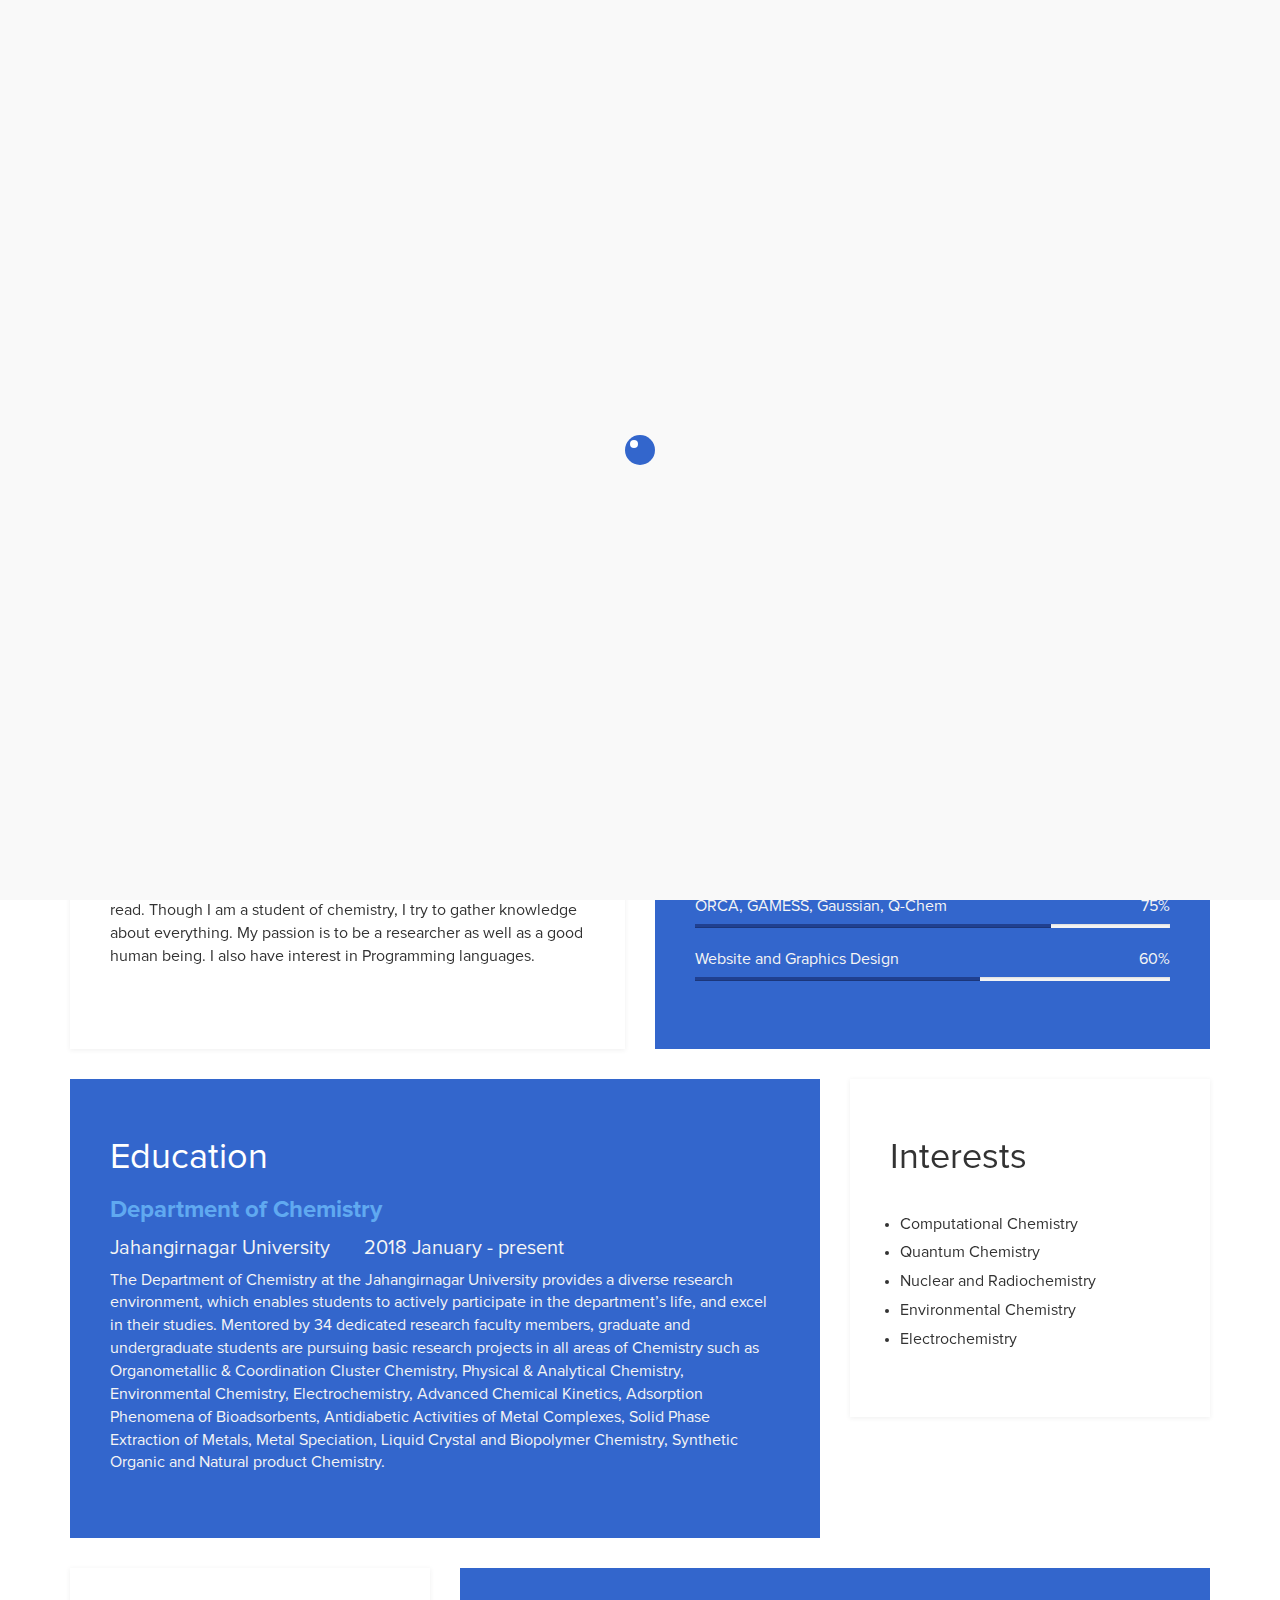
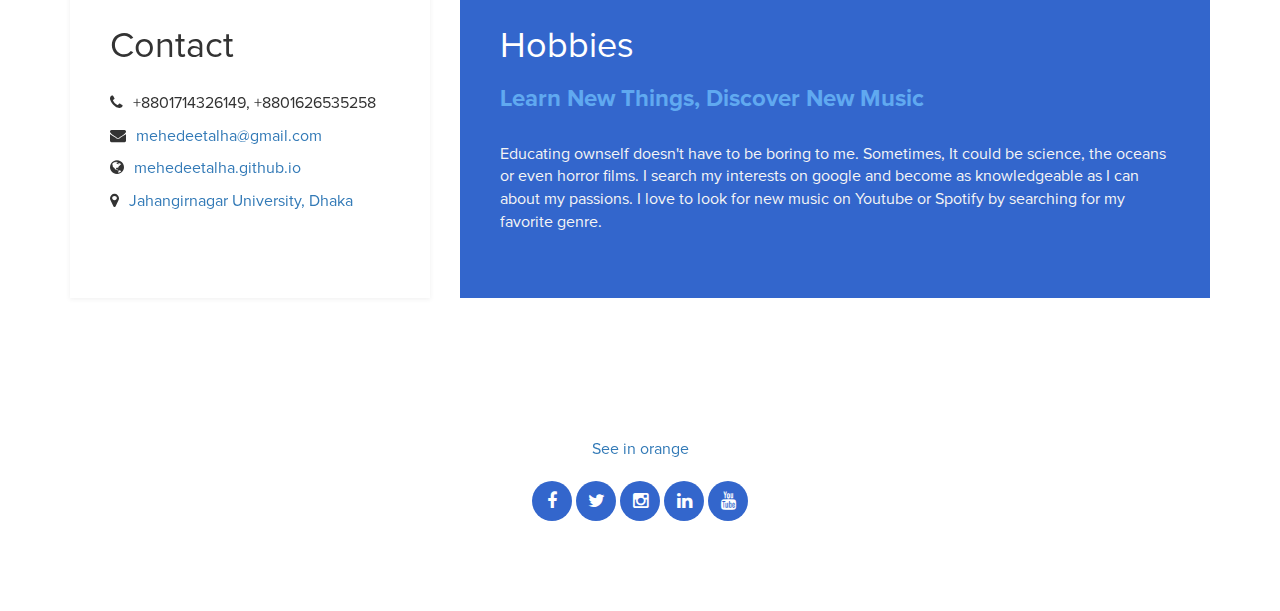
==== index.html @ 6bd72d48 "Update index.html" ====
<!DOCTYPE html>
<html lang="en">
  <head>
	  <link rel="icon" href="images/icon.png">
    <meta http-equiv="content-type" content="text/html; charset=utf-8">
    <title>Mehedee Hasan Talha</title>
    <meta http-equiv="X-UA-Compatible" content="IE=Edge">
    <meta name="viewport" content="width=device-width, initial-scale=1">
    <meta name="keywords" content="">
    <meta name="description" content="">
    <link rel="stylesheet" href="css/bootstrap.min.css">
    <link rel="stylesheet" href="css/font-awesome.min.css">
    <link rel="stylesheet" href="css/mht.css">
  </head>
  <body data-spy="scroll" data-target=".navbar-collapse">
    <!-- preloader section -->
    <div class="preloader"> 
      <div class="sk-spinner sk-spinner-wordpress"> <span class="sk-inner-circle"></span>
      </div>
    </div>
    <!-- header section -->
    <header>
      <div class="container">
        <div class="row">
          <div class="col-md-12 col-sm-12"> <img src="images/profile.jpg"

              class="img-responsive img-circle tm-border" alt="profile picture">
            <hr>
            <h1 class="tm-title bold shadow">Hi, I am Mehedee Hasan Talha</h1>
            <h1 class="white bold shadow">An Educational Utopians</h1>
          </div>
        </div>
      </div>
    </header>
    <!-- about and skills section -->
    <section class="container">
      <div class="row">
        <div class="col-md-6 col-sm-12">
          <div class="about">
            <h3 class="accent">My dream is to be a....</h3>
            <h2>Computational Chemist</h2>
            <p>I believe that I was born to do something for the world. I love to read. Though I am a student of chemistry, I try to gather knowledge about everything. My passion is to be a researcher as well as a good human being. I also have interest in Programming languages.</p>
          </div>
        </div>
        <div class="col-md-6 col-sm-12">
          <div class="skills">
            <h2 class="white">Skills</h2>
            <strong>Python, Java, C++</strong> <span class="pull-right">70%</span>
            <div class="progress">
              <div class="progress-bar progress-bar-primary" role="progressbar"

                aria-valuenow="70" aria-valuemin="0" aria-valuemax="100" style="width: 70%;"></div>
            </div>
            <strong>ORCA, GAMESS, Gaussian, Q-Chem</strong> <span class="pull-right">75%</span>
            <div class="progress">
              <div class="progress-bar progress-bar-primary" role="progressbar"

                aria-valuenow="75" aria-valuemin="0" aria-valuemax="100" style="width: 75%;"></div>
            </div>
            <strong>Website and Graphics Design</strong> <span class="pull-right">60%</span>
            <div class="progress">
              <div class="progress-bar progress-bar-primary" role="progressbar"

                aria-valuenow="60" aria-valuemin="0" aria-valuemax="100" style="width: 60%;"></div>
            </div>
          </div>
        </div>
      </div>
    </section>
    <!-- education and languages -->
    <section class="container">
      <div class="row">
        <div class="col-md-8 col-sm-12">
          <div class="education">
            <h2 class="white">Education</h2>
            <div class="education-content">
              <h4 class="education-title accent">Department of Chemistry</h4>
              <div class="education-school">
                <h5>Jahangirnagar University</h5>
                <span></span>
                <h5>2018 January - present</h5>
              </div>
              <p class="education-description">The Department of Chemistry at the Jahangirnagar University provides a diverse research environment, which enables students to actively participate in the department’s life, and excel in their studies. Mentored by 34 dedicated research faculty members, graduate and undergraduate students are pursuing basic research projects in all areas of Chemistry such as Organometallic & Coordination Cluster Chemistry, Physical & Analytical Chemistry, Environmental Chemistry, Electrochemistry, Advanced Chemical Kinetics, Adsorption Phenomena of Bioadsorbents, Antidiabetic Activities of Metal Complexes, Solid Phase Extraction of Metals, Metal Speciation, Liquid Crystal and Biopolymer Chemistry, Synthetic Organic and Natural product Chemistry.</p>
            </div>
          </div>
        </div>
        <div class="col-md-4 col-sm-12">
          <div class="languages">
            <h2>Interests</h2>
            <ul>
              <li>Computational Chemistry</li>
              <li>Quantum Chemistry</li>
              <li>Nuclear and Radiochemistry</li>
              <li>Environmental Chemistry</li>
			  <li>Electrochemistry</li>
            </ul>
          </div>
        </div>
      </div>
    </section>
    <!-- contact and experience -->
    <section class="container">
      <div class="row">
        <div class="col-md-4 col-sm-12">
          <div class="contact">
            <h2>Contact</h2>
            <p><i class="fa fa-phone"></i> +8801714326149, +8801626535258</p>
            <p><i class="fa fa-envelope"></i><a target="_blank" href="https://mail.google.com/mail/?view=cm&fs=1&tf=1&to=mehedeetalha@gmail.com&body=Hello Talha,"> mehedeetalha@gmail.com</a></p>
            <p><i class="fa fa-globe"></i><a href="https://mehedeetalha.github.io/"> mehedeetalha.github.io</a></p>
	<p><i class="fa fa-map-marker"></i><a target="_blank" href="https://juniv.edu/department/chem"> Jahangirnagar University, Dhaka</a></p>
          </div>
        </div>
        <div class="col-md-8 col-sm-12">
          <div class="experience">
            <h2 class="white">Hobbies</h2>
            <div class="experience-content">
              <h4 class="experience-title accent">Learn New Things, Discover New Music</h4>
			  <h5> </h5>
              <p class="education-description">Educating ownself doesn't have to be boring to me. Sometimes, It could be science, the oceans or even horror films. I search my interests on google and become as knowledgeable as I can about my passions. I love to look for new music on Youtube or Spotify by searching for my favorite genre.</p>
            </div>
          </div>
        </div>
      </div>
    </section>
    <!-- footer section -->
    <footer>
      <div class="container">
        <div class="row">
          <div class="col-md-12 col-sm-12">
<p><a href="index-orange.html">See in orange</a></p>
            <ul class="social-icons">
              <li><a target="_blank" href="https://www.facebook.com/mehedeetalha" class="fa fa-facebook"></a><br>
              </li>
              <li><a target="_blank" href="https://www.twitter.com/mehedeetalha" class="fa fa-twitter"></a><br>
              </li>
              <li><a target="_blank" href="https://www.instagram.com/mehedeehasantalha" class="fa fa-instagram"></a><br>
              </li>
              <li><a target="_blank" href="https://www.linkedin.com/in/mehedee-hasan-talha-77721a190/" class="fa fa-linkedin"></a><br>
              </li>
              <li><a target="_blank" href="https://www.youtube.com/channel/UC3dYmHc2zjOJABDCKlMHR-w?view_as=subscriber" class="fa fa-youtube"></a><br>
              </li>
            </ul>
          </div>
        </div>
      </div>
    </footer>
    <!-- javascript js -->
    <script src="js/jquery.js"></script>
    <script src="js/bootstrap.min.js"></script>
    <script src="js/jquery.backstretch.min.js"></script>
    <script src="js/custom.js"></script>
  </body>
</html>
---- css/mht.css ----
/*

Easy Profile Template
http://www.templatemo.com/tm-467-easy-profile

*/

html, body {
  margin:0;border:0;padding:0;
  font-size:16px;
  font-family:'Proxima';
  overflow-x:hidden;
  position: relative;
  vertical-align: baseline;
}

html {
    -webkit-font-smoothing: antialiased;
}

h1 {font-size:40px;}
h2 {font-size:36px;}
h3 {font-size:30px;}
h4 {font-size:24px;}
h5 {font-size:20px;}
h6 {font-size:18px;}

h2 {
  padding-bottom: 14px;
}

.accent {
  font-family: 'Proxima Bold';
  line-height: 14px;
  color: #60A9F0;
}

.bold {
	font-weight: bold;
}

.tm-border {
	border: 5px solid #fff;
	box-shadow: 2px 2px #000;
}

.shadow {
	text-shadow: 1px 1px #000;
}

.tm-title {
	color: #66CCFF;
}

.white {
  color: #fff;
}

.about,.skills,
.education,.languages,
.contact, .experience {
  padding: 40px;
  min-height: 330px;
}

.education, .languages,
.contact, .experience {
  margin-top: 30px;
}

@font-face {
    font-family: 'Proxima';
    src: url(../fonts/ProximaNova-Regular.otf);
}

@font-face {
    font-family: 'Proxima Bold';
    src: url(../fonts/ProximaNova-Bold.otf);
}

/* preloader section */
.preloader {
  position: fixed;
  top: 0;
  left: 0;
   width: 100%;
  height: 100%;
   z-index: 99999;
   display: -webkit-flex;
    display: -ms-flexbox;
   display: flex;
   -webkit-flex-flow: row nowrap;
   -ms-flex-flow: row nowrap;
    flex-flow: row nowrap;
     -webkit-justify-content: center;
    -ms-flex-pack: center;
    justify-content: center;
    -webkit-align-items: center;
     -ms-flex-align: center;
     align-items: center;
    background: none repeat scroll 0 0 #fff;
  background: none repeat scroll 0 0 #f9f9f9;
}
.sk-spinner-wordpress.sk-spinner {
  background-color: #3366CC;
  width: 30px;
  height: 30px;
  border-radius: 30px;
  position: relative;
  -webkit-animation: sk-innerCircle 1s linear infinite;
          animation: sk-innerCircle 1s linear infinite; }
.sk-spinner-wordpress .sk-inner-circle {
  display: block;
  background-color: #fff;
  width: 8px;
  height: 8px;
  position: absolute;
  border-radius: 8px;
  top: 5px;
  left: 5px; }

@-webkit-keyframes sk-innerCircle {
  0% {
    -webkit-transform: rotate(0);
            transform: rotate(0); }

  100% {
    -webkit-transform: rotate(360deg);
            transform: rotate(360deg); } }

@keyframes sk-innerCircle {
  0% {
    -webkit-transform: rotate(0);
            transform: rotate(0); }

  100% {
    -webkit-transform: rotate(360deg);
            transform: rotate(360deg); } }

/* header section */
header {
  text-align: center;
  min-height: 400px;
  overflow: hidden;
  position: relative;
  padding-top: 160px;
  padding-bottom: 140px;
}
header img {
  display: inline-block !important;
}
header h2 {
  padding-top: 40px;
}
header hr {
  border-color: #3366CC;
  width: 100px;
}

/* about section */
.about {
  background: #fff;
  box-shadow: 0px 1px 5px rgba(50,50,50,0.08);
}

/* skills section */
.skills {
  background: #3366CC;
  color: #f5f5f5;
}
.skills .progress {
  border-radius: 0px;
  height: 4px;
}
.skills .progress .progress-bar-primary {
  background: #204090;
}
.skills strong {
  display: inline-block;
  font-weight: normal;
  padding-bottom: 6px;
}

/* education section */
.education {
  background: #3366CC;
  color: #f5f5f5;
}
.education .education-content {
  padding-bottom: 14px;
}
.education h5 {
  display: inline-block;
}
.education span {
  padding-right: 10px;
  padding-left: 20px;
}

/* languages section */
.languages {
  background: #fff;
 box-shadow: 0px 1px 5px rgba(50,50,50,0.08);
}
.languages ul {
  padding: 10px;
}
.languages ul li {
  padding-bottom: 6px;
}

/* contact section */
.contact {
  background: #fff;
 box-shadow: 0px 1px 5px rgba(50,50,50,0.08);
}
.contact .fa {
  padding-right: 6px;
}

/* experience section */
.experience {
  background: #3366CC;
  color: #f5f5f5;
}
.experience .experience-content {
  padding-bottom: 14px;
}
.experience h5 {
  display: inline-block;
}
.experience span {
  padding-right: 10px;
  padding-left: 20px;
}

/* footer section */
footer {
  color: #f9f9f9;
  text-align: center;
  padding-top: 140px;
  padding-bottom: 100px;
}

/* social icon section */
.social-icons {
  padding: 0;
  margin: 0;
}
.social-icons li {
  display: inline-block;
  list-style: none;
}
.social-icons li a {
  background: #3366CC;
  border-radius: 50%;
  color: #fff;
  text-decoration: none;
  font-size: 18px;
  width: 40px;
  height: 40px;
  line-height: 40px;
  text-align: center;
  transition: all 0.4s ease-in;
  position: relative;
  bottom: 10px;
  top: 10px;
}
.social-icons li a:hover {
  background: #202020;
  color: #fff;
}

@media ( max-width: 980px ) {
  .skills {
    margin-top: 30px;
  }
}

@media ( max-width: 360px ) {
  header h1 {
    font-size: 30px;
  }
  .about h2 {
    font-size: 24px;
  }
  .education h4,
  .experience h4 {
    font-size: 20px;
  }
}
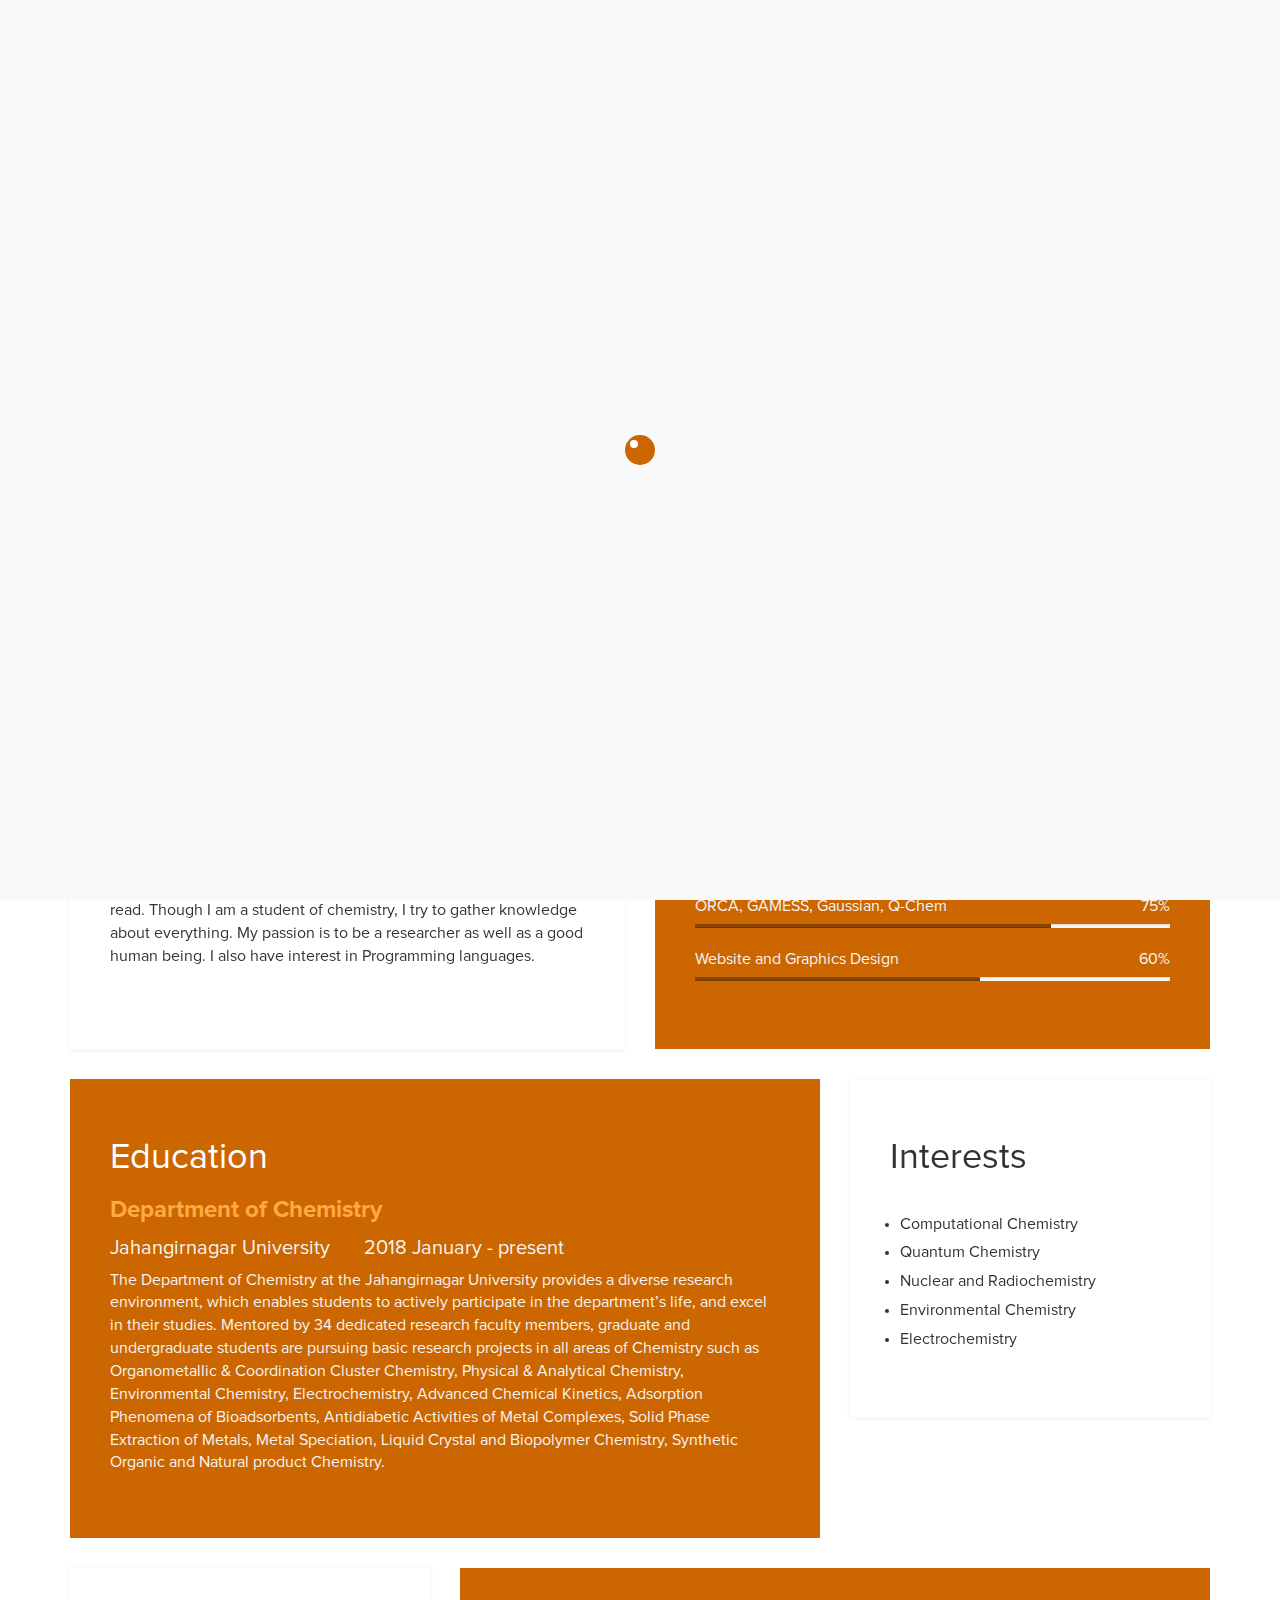
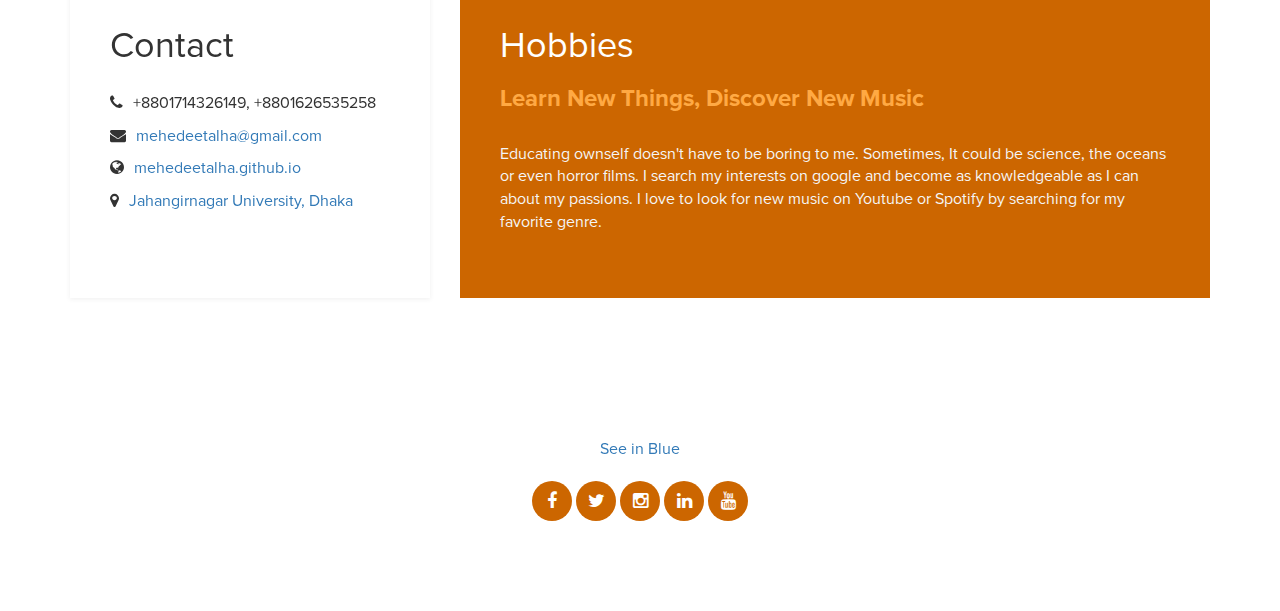
==== commit 029f19ac: "Update and rename index-orange.html to index.html" ====
--- a/index.html
+++ b/index.html
@@ -1,135 +1,142 @@
 <!DOCTYPE html>
 <html lang="en">
-  <head>
-	  <link rel="icon" href="images/icon.png">
-    <meta http-equiv="content-type" content="text/html; charset=utf-8">
-    <title>Mehedee Hasan Talha</title>
-    <meta http-equiv="X-UA-Compatible" content="IE=Edge">
-    <meta name="viewport" content="width=device-width, initial-scale=1">
-    <meta name="keywords" content="">
-    <meta name="description" content="">
-    <link rel="stylesheet" href="css/bootstrap.min.css">
-    <link rel="stylesheet" href="css/font-awesome.min.css">
-    <link rel="stylesheet" href="css/mht.css">
-  </head>
-  <body data-spy="scroll" data-target=".navbar-collapse">
-    <!-- preloader section -->
-    <div class="preloader"> 
-      <div class="sk-spinner sk-spinner-wordpress"> <span class="sk-inner-circle"></span>
-      </div>
-    </div>
-    <!-- header section -->
-    <header>
-      <div class="container">
-        <div class="row">
-          <div class="col-md-12 col-sm-12"> <img src="images/profile.jpg"
+<head>
+     <link rel="icon" href="images/icon.png">
+	<meta charset="utf-8">
+	<title>Mehedee Hasan Talha</title>
+	<meta http-equiv="X-UA-Compatible" content="IE=Edge">
+	<meta name="viewport" content="width=device-width, initial-scale=1">
+	<meta name="keywords" content="">
+	<meta name="description" content="">
 
-              class="img-responsive img-circle tm-border" alt="profile picture">
-            <hr>
-            <h1 class="tm-title bold shadow">Hi, I am Mehedee Hasan Talha</h1>
-            <h1 class="white bold shadow">An Educational Utopians</h1>
-          </div>
-        </div>
-      </div>
-    </header>
-    <!-- about and skills section -->
-    <section class="container">
-      <div class="row">
-        <div class="col-md-6 col-sm-12">
-          <div class="about">
-            <h3 class="accent">My dream is to be a....</h3>
-            <h2>Computational Chemist</h2>
-            <p>I believe that I was born to do something for the world. I love to read. Though I am a student of chemistry, I try to gather knowledge about everything. My passion is to be a researcher as well as a good human being. I also have interest in Programming languages.</p>
-          </div>
-        </div>
-        <div class="col-md-6 col-sm-12">
-          <div class="skills">
-            <h2 class="white">Skills</h2>
-            <strong>Python, Java, C++</strong> <span class="pull-right">70%</span>
-            <div class="progress">
-              <div class="progress-bar progress-bar-primary" role="progressbar"
+<!-- stylesheet css -->
+	<link rel="stylesheet" href="css/bootstrap.min.css">
+	<link rel="stylesheet" href="css/font-awesome.min.css">
+	<link rel="stylesheet" href="css/mht-orange.css">
+</head>
+<body data-spy="scroll" data-target=".navbar-collapse">
 
-                aria-valuenow="70" aria-valuemin="0" aria-valuemax="100" style="width: 70%;"></div>
-            </div>
-            <strong>ORCA, GAMESS, Gaussian, Q-Chem</strong> <span class="pull-right">75%</span>
-            <div class="progress">
-              <div class="progress-bar progress-bar-primary" role="progressbar"
+<!-- preloader section -->
+<div class="preloader">
+	<div class="sk-spinner sk-spinner-wordpress">
+       <span class="sk-inner-circle"></span>
+     </div>
+</div>
 
-                aria-valuenow="75" aria-valuemin="0" aria-valuemax="100" style="width: 75%;"></div>
-            </div>
-            <strong>Website and Graphics Design</strong> <span class="pull-right">60%</span>
-            <div class="progress">
-              <div class="progress-bar progress-bar-primary" role="progressbar"
+<!-- header section -->
+<header>
+	<div class="container">
+		<div class="row">
+			<div class="col-md-12 col-sm-12">
+				<img src="images/profile.jpg" class="img-responsive img-circle tm-border" alt="profile picture">
+				<hr>
+				<h1 class="tm-title bold shadow">Hi, I am Mehedee Hasan Talha</h1>
+				<h1 class="white bold shadow">An Educational Utopians</h1>
+			</div>
+		</div>
+	</div>
+</header>
 
-                aria-valuenow="60" aria-valuemin="0" aria-valuemax="100" style="width: 60%;"></div>
-            </div>
-          </div>
-        </div>
-      </div>
-    </section>
-    <!-- education and languages -->
-    <section class="container">
-      <div class="row">
-        <div class="col-md-8 col-sm-12">
-          <div class="education">
-            <h2 class="white">Education</h2>
-            <div class="education-content">
-              <h4 class="education-title accent">Department of Chemistry</h4>
-              <div class="education-school">
-                <h5>Jahangirnagar University</h5>
-                <span></span>
-                <h5>2018 January - present</h5>
-              </div>
-              <p class="education-description">The Department of Chemistry at the Jahangirnagar University provides a diverse research environment, which enables students to actively participate in the department’s life, and excel in their studies. Mentored by 34 dedicated research faculty members, graduate and undergraduate students are pursuing basic research projects in all areas of Chemistry such as Organometallic & Coordination Cluster Chemistry, Physical & Analytical Chemistry, Environmental Chemistry, Electrochemistry, Advanced Chemical Kinetics, Adsorption Phenomena of Bioadsorbents, Antidiabetic Activities of Metal Complexes, Solid Phase Extraction of Metals, Metal Speciation, Liquid Crystal and Biopolymer Chemistry, Synthetic Organic and Natural product Chemistry.</p>
-            </div>
-          </div>
-        </div>
-        <div class="col-md-4 col-sm-12">
-          <div class="languages">
-            <h2>Interests</h2>
-            <ul>
-              <li>Computational Chemistry</li>
-              <li>Quantum Chemistry</li>
-              <li>Nuclear and Radiochemistry</li>
-              <li>Environmental Chemistry</li>
-			  <li>Electrochemistry</li>
-            </ul>
-          </div>
-        </div>
-      </div>
-    </section>
-    <!-- contact and experience -->
-    <section class="container">
-      <div class="row">
-        <div class="col-md-4 col-sm-12">
-          <div class="contact">
-            <h2>Contact</h2>
-            <p><i class="fa fa-phone"></i> +8801714326149, +8801626535258</p>
+<!-- about and skills section -->
+<section class="container">
+	<div class="row">
+		<div class="col-md-6 col-sm-12">
+			<div class="about">
+				<h3 class="accent">My dream is to be a....</h3>
+				<h2>Computational Chemist</h2>
+				<p>I believe that I was born to do something for the world. I love to read. Though I am a student of chemistry, I try to gather knowledge about everything. My passion is to be a researcher as well as a good human being. I also have interest in Programming languages.</p>
+				</div>
+		</div>
+		<div class="col-md-6 col-sm-12">
+			<div class="skills">
+				<h2 class="white">Skills</h2>
+				<strong>Python, Fortran, C++</strong>
+				<span class="pull-right">70%</span>
+					<div class="progress">
+						<div class="progress-bar progress-bar-primary" role="progressbar" 
+                        aria-valuenow="70" aria-valuemin="0" aria-valuemax="100" style="width: 70%;"></div>
+					</div>
+				<strong>ORCA, GAMESS, Gaussian, Q-Chem</strong>
+				<span class="pull-right">75%</span>
+					<div class="progress">
+						<div class="progress-bar progress-bar-primary" role="progressbar" 
+                        aria-valuenow="75" aria-valuemin="0" aria-valuemax="100" style="width: 75%;"></div>
+					</div>
+				<strong>Website and Graphics Design</strong>
+				<span class="pull-right">60%</span>
+					<div class="progress">
+						<div class="progress-bar progress-bar-primary" role="progressbar" 
+                        aria-valuenow="60" aria-valuemin="0" aria-valuemax="100" style="width: 60%;"></div>
+					</div>
+			</div>
+		</div>
+	</div>
+</section>
+
+<!-- education and languages -->
+<section class="container">
+	<div class="row">
+		<div class="col-md-8 col-sm-12">
+			<div class="education">
+				<h2 class="white">Education</h2>
+					<div class="education-content">
+						<h4 class="education-title accent">Department of Chemistry</h4>
+							<div class="education-school">
+								<h5>Jahangirnagar University</h5><span></span>
+								<h5>2018 January - present</h5>
+							</div>
+						<p class="education-description">The Department of Chemistry at the Jahangirnagar University provides a diverse research environment, which enables students to actively participate in the department’s life, and excel in their studies. Mentored by 34 dedicated research faculty members, graduate and undergraduate students are pursuing basic research projects in all areas of Chemistry such as Organometallic & Coordination Cluster Chemistry, Physical & Analytical Chemistry, Environmental Chemistry, Electrochemistry, Advanced Chemical Kinetics, Adsorption Phenomena of Bioadsorbents, Antidiabetic Activities of Metal Complexes, Solid Phase Extraction of Metals, Metal Speciation, Liquid Crystal and Biopolymer Chemistry, Synthetic Organic and Natural product Chemistry.</p>
+					</div>
+			</div>
+		</div>
+		<div class="col-md-4 col-sm-12">
+			<div class="languages">
+				<h2>Interests</h2>
+					<ul>
+						<li>Computational Chemistry</li>
+						<li>Quantum Chemistry</li>
+						<li>Nuclear and Radiochemistry</li>
+						<li>Environmental Chemistry</li>
+						 <li>Electrochemistry</li>
+					</ul>
+			</div>
+		</div>
+	</div>
+</section>
+
+<!-- contact and experience -->
+<section class="container">
+	<div class="row">
+		<div class="col-md-4 col-sm-12">
+			<div class="contact">
+				<h2>Contact</h2>
+					<p><i class="fa fa-phone"></i> +8801714326149, +8801626535258</p>
             <p><i class="fa fa-envelope"></i><a target="_blank" href="https://mail.google.com/mail/?view=cm&fs=1&tf=1&to=mehedeetalha@gmail.com&body=Hello Talha,"> mehedeetalha@gmail.com</a></p>
             <p><i class="fa fa-globe"></i><a href="https://mehedeetalha.github.io/"> mehedeetalha.github.io</a></p>
 	<p><i class="fa fa-map-marker"></i><a target="_blank" href="https://juniv.edu/department/chem"> Jahangirnagar University, Dhaka</a></p>
-          </div>
-        </div>
-        <div class="col-md-8 col-sm-12">
-          <div class="experience">
-            <h2 class="white">Hobbies</h2>
-            <div class="experience-content">
-              <h4 class="experience-title accent">Learn New Things, Discover New Music</h4>
-			  <h5> </h5>
-              <p class="education-description">Educating ownself doesn't have to be boring to me. Sometimes, It could be science, the oceans or even horror films. I search my interests on google and become as knowledgeable as I can about my passions. I love to look for new music on Youtube or Spotify by searching for my favorite genre.</p>
-            </div>
-          </div>
-        </div>
-      </div>
-    </section>
-    <!-- footer section -->
-    <footer>
-      <div class="container">
-        <div class="row">
-          <div class="col-md-12 col-sm-12">
-<p><a href="index-orange.html">See in orange</a></p>
-            <ul class="social-icons">
-              <li><a target="_blank" href="https://www.facebook.com/mehedeetalha" class="fa fa-facebook"></a><br>
+			</div>
+		</div>
+		<div class="col-md-8 col-sm-12">
+			<div class="experience">
+				<h2 class="white">Hobbies</h2>
+					<div class="experience-content">
+						<h4 class="experience-title accent">Learn New Things, Discover New Music</h4>
+						<h5> </h5>
+						<p class="education-description">Educating ownself doesn't have to be boring to me. Sometimes, It could be science, the oceans or even horror films. I search my interests on google and become as knowledgeable as I can about my passions. I love to look for new music on Youtube or Spotify by searching for my favorite genre.</p>
+					</div>
+			</div>
+		</div>
+	</div>
+</section>
+
+<!-- footer section -->
+<footer>
+	<div class="container">
+		<div class="row">
+			<div class="col-md-12 col-sm-12">
+				<p><a href="index-blue.html">See in Blue</a></p>
+				<ul class="social-icons">
+					              <li><a target="_blank" href="https://www.facebook.com/mehedeetalha" class="fa fa-facebook"></a><br>
               </li>
               <li><a target="_blank" href="https://www.twitter.com/mehedeetalha" class="fa fa-twitter"></a><br>
               </li>
@@ -139,15 +146,17 @@
               </li>
               <li><a target="_blank" href="https://www.youtube.com/channel/UC3dYmHc2zjOJABDCKlMHR-w?view_as=subscriber" class="fa fa-youtube"></a><br>
               </li>
-            </ul>
-          </div>
-        </div>
-      </div>
-    </footer>
-    <!-- javascript js -->
-    <script src="js/jquery.js"></script>
-    <script src="js/bootstrap.min.js"></script>
-    <script src="js/jquery.backstretch.min.js"></script>
-    <script src="js/custom.js"></script>
-  </body>
+				</ul>
+			</div>
+		</div>
+	</div>
+</footer>
+
+<!-- javascript js -->	
+<script src="js/jquery.js"></script>
+<script src="js/bootstrap.min.js"></script>	
+<script src="js/jquery.backstretch.min.js"></script>
+<script src="js/custom.js"></script>
+
+</body>
 </html>
--- a/css/mht-orange.css
+++ b/css/mht-orange.css
@@ -0,0 +1,291 @@
+/*
+
+Easy Profile Template
+http://www.templatemo.com/tm-467-easy-profile
+
+*/
+
+html, body {
+  margin:0;border:0;padding:0;
+  font-size:16px;
+  font-family:'Proxima';
+  overflow-x:hidden;
+  position: relative;
+  vertical-align: baseline;
+}
+
+html {
+    -webkit-font-smoothing: antialiased;
+}
+
+h1 {font-size:40px;}
+h2 {font-size:36px;}
+h3 {font-size:30px;}
+h4 {font-size:24px;}
+h5 {font-size:20px;}
+h6 {font-size:18px;}
+
+h2 {
+  padding-bottom: 14px;
+}
+
+.accent {
+  font-family: 'Proxima Bold';
+  line-height: 14px;
+  color: #FFA943;
+}
+
+.bold {
+	font-weight: bold;
+}
+
+.tm-border {
+	border: 5px solid #fff;
+	box-shadow: 2px 2px #000;
+}
+
+.shadow {
+	text-shadow: 1px 1px #000;
+}
+
+.tm-title {
+	color: #FF9933;
+}
+
+.white {
+  color: #fff;
+}
+
+.about,.skills,
+.education,.languages,
+.contact, .experience {
+  padding: 40px;
+  min-height: 330px;
+}
+
+.education, .languages,
+.contact, .experience {
+  margin-top: 30px;
+}
+
+@font-face {
+    font-family: 'Proxima';
+    src: url(../fonts/ProximaNova-Regular.otf);
+}
+
+@font-face {
+    font-family: 'Proxima Bold';
+    src: url(../fonts/ProximaNova-Bold.otf);
+}
+
+/* preloader section */
+.preloader {
+  position: fixed;
+  top: 0;
+  left: 0;
+   width: 100%;
+  height: 100%;
+   z-index: 99999;
+   display: -webkit-flex;
+    display: -ms-flexbox;
+   display: flex;
+   -webkit-flex-flow: row nowrap;
+   -ms-flex-flow: row nowrap;
+    flex-flow: row nowrap;
+     -webkit-justify-content: center;
+    -ms-flex-pack: center;
+    justify-content: center;
+    -webkit-align-items: center;
+     -ms-flex-align: center;
+     align-items: center;
+    background: none repeat scroll 0 0 #fff;
+  background: none repeat scroll 0 0 #f9f9f9;
+}
+.sk-spinner-wordpress.sk-spinner {
+  background-color: #C60;
+  width: 30px;
+  height: 30px;
+  border-radius: 30px;
+  position: relative;
+  -webkit-animation: sk-innerCircle 1s linear infinite;
+          animation: sk-innerCircle 1s linear infinite; }
+.sk-spinner-wordpress .sk-inner-circle {
+  display: block;
+  background-color: #fff;
+  width: 8px;
+  height: 8px;
+  position: absolute;
+  border-radius: 8px;
+  top: 5px;
+  left: 5px; }
+
+@-webkit-keyframes sk-innerCircle {
+  0% {
+    -webkit-transform: rotate(0);
+            transform: rotate(0); }
+
+  100% {
+    -webkit-transform: rotate(360deg);
+            transform: rotate(360deg); } }
+
+@keyframes sk-innerCircle {
+  0% {
+    -webkit-transform: rotate(0);
+            transform: rotate(0); }
+
+  100% {
+    -webkit-transform: rotate(360deg);
+            transform: rotate(360deg); } }
+
+/* header section */
+header {
+  text-align: center;
+  min-height: 400px;
+  overflow: hidden;
+  position: relative;
+  padding-top: 160px;
+  padding-bottom: 140px;
+}
+header img {
+  display: inline-block !important;
+}
+header h2 {
+  padding-top: 40px;
+}
+header hr {
+  border-color: #C60;
+  width: 100px;
+}
+
+/* about section */
+.about {
+  background: #fff;
+  box-shadow: 0px 1px 5px rgba(50,50,50,0.08);
+}
+
+/* skills section */
+.skills {
+  background: #C60;
+  color: #f5f5f5;
+}
+.skills .progress {
+  border-radius: 0px;
+  height: 4px;
+}
+.skills .progress .progress-bar-primary {
+  background: #840;
+}
+.skills strong {
+  display: inline-block;
+  font-weight: normal;
+  padding-bottom: 6px;
+}
+
+/* education section */
+.education {
+  background: #C60;
+  color: #f5f5f5;
+}
+.education .education-content {
+  padding-bottom: 14px;
+}
+.education h5 {
+  display: inline-block;
+}
+.education span {
+  padding-right: 10px;
+  padding-left: 20px;
+}
+
+/* languages section */
+.languages {
+  background: #fff;
+ box-shadow: 0px 1px 5px rgba(50,50,50,0.08);
+}
+.languages ul {
+  padding: 10px;
+}
+.languages ul li {
+  padding-bottom: 6px;
+}
+
+/* contact section */
+.contact {
+  background: #fff;
+ box-shadow: 0px 1px 5px rgba(50,50,50,0.08);
+}
+.contact .fa {
+  padding-right: 6px;
+}
+
+/* experience section */
+.experience {
+  background: #C60;
+  color: #f5f5f5;
+}
+.experience .experience-content {
+  padding-bottom: 14px;
+}
+.experience h5 {
+  display: inline-block;
+}
+.experience span {
+  padding-right: 10px;
+  padding-left: 20px;
+}
+
+/* footer section */
+footer {
+  color: #f9f9f9;
+  text-align: center;
+  padding-top: 140px;
+  padding-bottom: 100px;
+}
+
+/* social icon section */
+.social-icons {
+  padding: 0;
+  margin: 0;
+}
+.social-icons li {
+  display: inline-block;
+  list-style: none;
+}
+.social-icons li a {
+  background: #C60;
+  border-radius: 50%;
+  color: #fff;
+  text-decoration: none;
+  font-size: 18px;
+  width: 40px;
+  height: 40px;
+  line-height: 40px;
+  text-align: center;
+  transition: all 0.4s ease-in;
+  position: relative;
+  bottom: 10px;
+  top: 10px;
+}
+.social-icons li a:hover {
+  background: #202020;
+  color: #fff;
+}
+
+@media ( max-width: 980px ) {
+  .skills {
+    margin-top: 30px;
+  }
+}
+
+@media ( max-width: 360px ) {
+  header h1 {
+    font-size: 30px;
+  }
+  .about h2 {
+    font-size: 24px;
+  }
+  .education h4,
+  .experience h4 {
+    font-size: 20px;
+  }
+}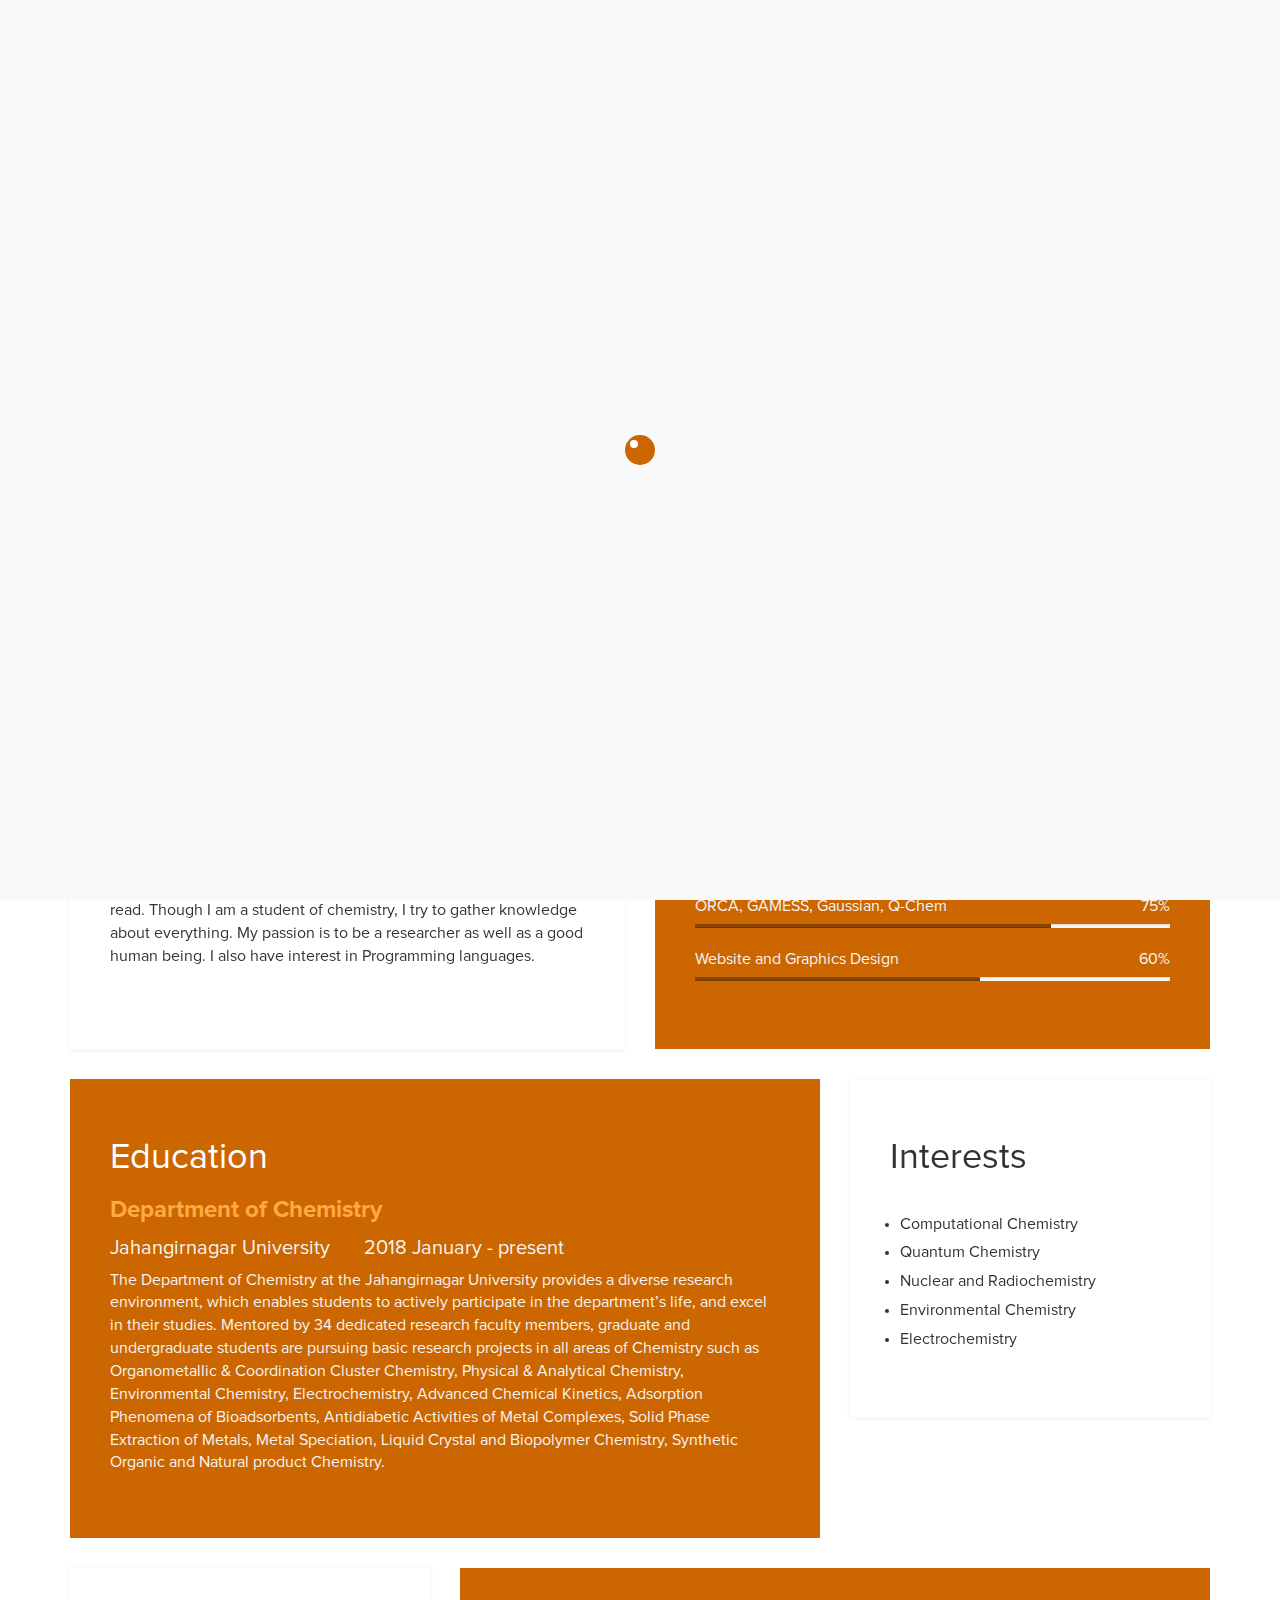
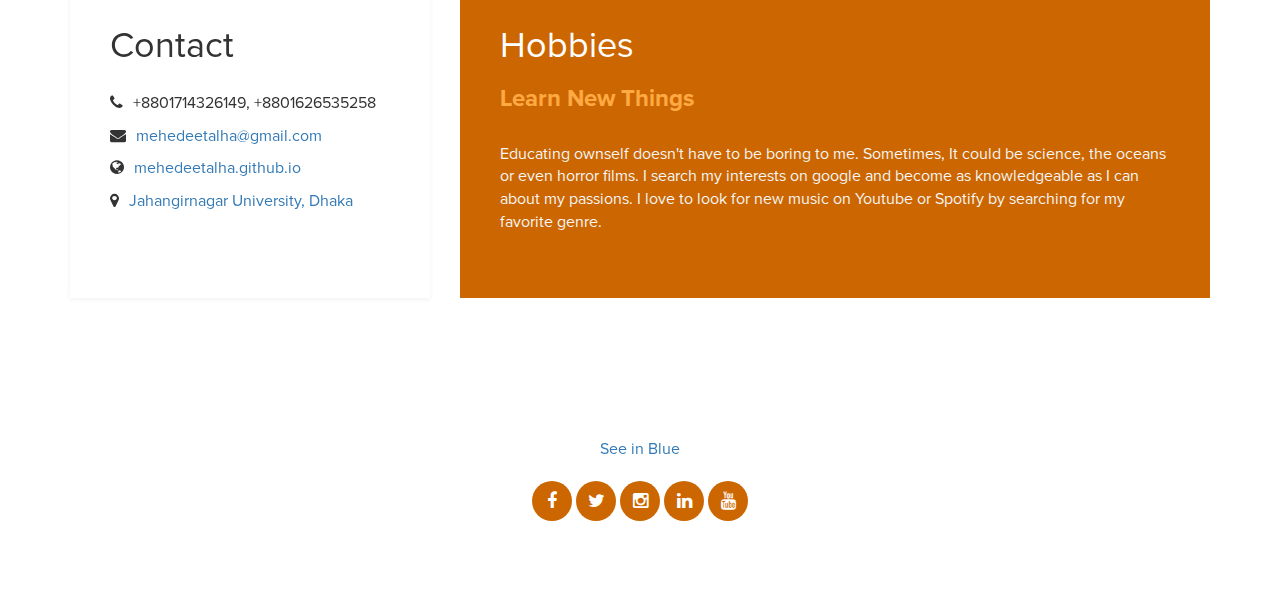
==== commit eb25732e: "Small Changes" ====
--- a/index.html
+++ b/index.html
@@ -50,22 +50,22 @@
 		<div class="col-md-6 col-sm-12">
 			<div class="skills">
 				<h2 class="white">Skills</h2>
-				<strong>Python, Fortran, C++</strong>
+				<strong>Python, Fortran, C</strong>
 				<span class="pull-right">70%</span>
 					<div class="progress">
-						<div class="progress-bar progress-bar-primary" role="progressbar" 
+						<div class="progress-bar progress-bar-primary" role="progressbar"
                         aria-valuenow="70" aria-valuemin="0" aria-valuemax="100" style="width: 70%;"></div>
 					</div>
 				<strong>ORCA, GAMESS, Gaussian, Q-Chem</strong>
 				<span class="pull-right">75%</span>
 					<div class="progress">
-						<div class="progress-bar progress-bar-primary" role="progressbar" 
+						<div class="progress-bar progress-bar-primary" role="progressbar"
                         aria-valuenow="75" aria-valuemin="0" aria-valuemax="100" style="width: 75%;"></div>
 					</div>
 				<strong>Website and Graphics Design</strong>
 				<span class="pull-right">60%</span>
 					<div class="progress">
-						<div class="progress-bar progress-bar-primary" role="progressbar" 
+						<div class="progress-bar progress-bar-primary" role="progressbar"
                         aria-valuenow="60" aria-valuemin="0" aria-valuemax="100" style="width: 60%;"></div>
 					</div>
 			</div>
@@ -120,7 +120,7 @@
 			<div class="experience">
 				<h2 class="white">Hobbies</h2>
 					<div class="experience-content">
-						<h4 class="experience-title accent">Learn New Things, Discover New Music</h4>
+						<h4 class="experience-title accent">Learn New Things</h4>
 						<h5> </h5>
 						<p class="education-description">Educating ownself doesn't have to be boring to me. Sometimes, It could be science, the oceans or even horror films. I search my interests on google and become as knowledgeable as I can about my passions. I love to look for new music on Youtube or Spotify by searching for my favorite genre.</p>
 					</div>
@@ -140,7 +140,7 @@
               </li>
               <li><a target="_blank" href="https://www.twitter.com/mehedeetalha" class="fa fa-twitter"></a><br>
               </li>
-              <li><a target="_blank" href="https://www.instagram.com/mehedeehasantalha" class="fa fa-instagram"></a><br>
+              <li><a target="_blank" href="https://www.instagram.com/mehedeetalha" class="fa fa-instagram"></a><br>
               </li>
               <li><a target="_blank" href="https://www.linkedin.com/in/mehedee-hasan-talha-77721a190/" class="fa fa-linkedin"></a><br>
               </li>
@@ -152,9 +152,9 @@
 	</div>
 </footer>
 
-<!-- javascript js -->	
+<!-- javascript js -->
 <script src="js/jquery.js"></script>
-<script src="js/bootstrap.min.js"></script>	
+<script src="js/bootstrap.min.js"></script>
 <script src="js/jquery.backstretch.min.js"></script>
 <script src="js/custom.js"></script>
 
--- a/css/mht-orange.css
+++ b/css/mht-orange.css
@@ -1,10 +1,3 @@
-/*
-
-Easy Profile Template
-http://www.templatemo.com/tm-467-easy-profile
-
-*/
-
 html, body {
   margin:0;border:0;padding:0;
   font-size:16px;
